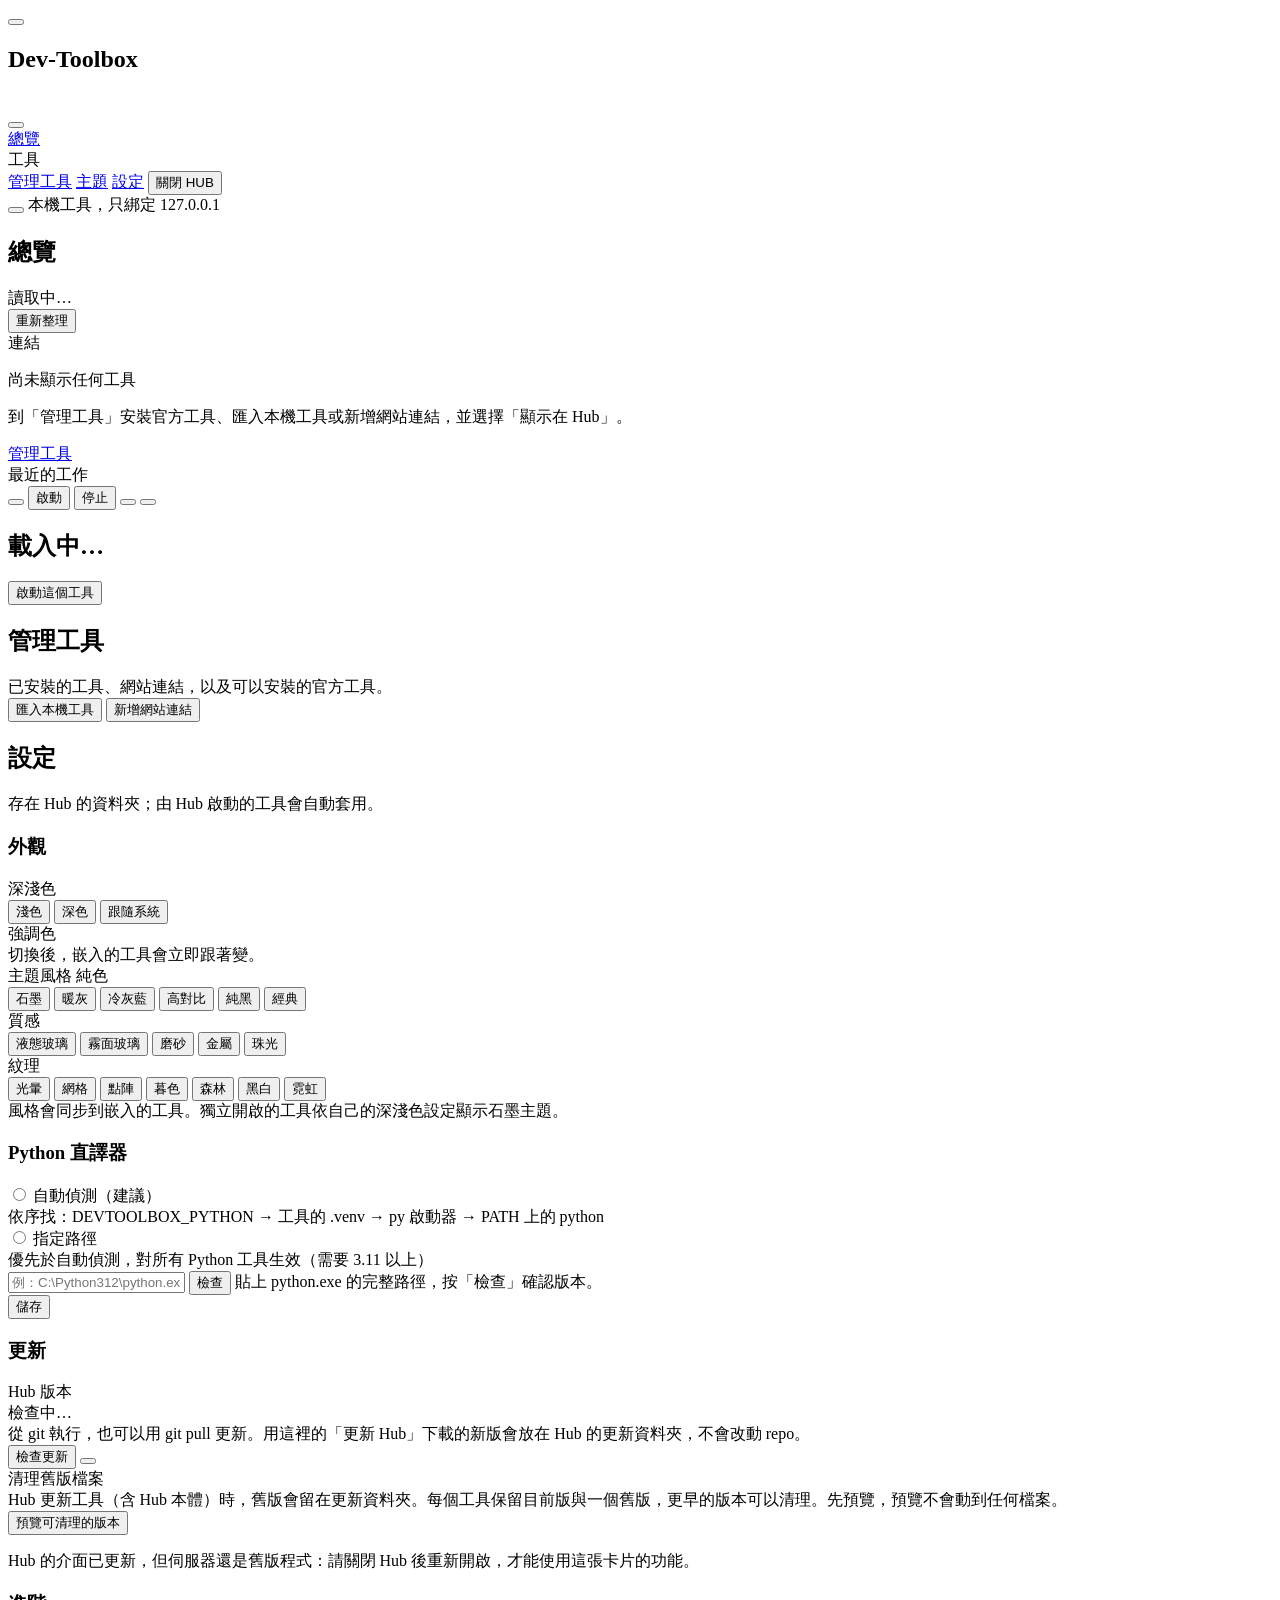
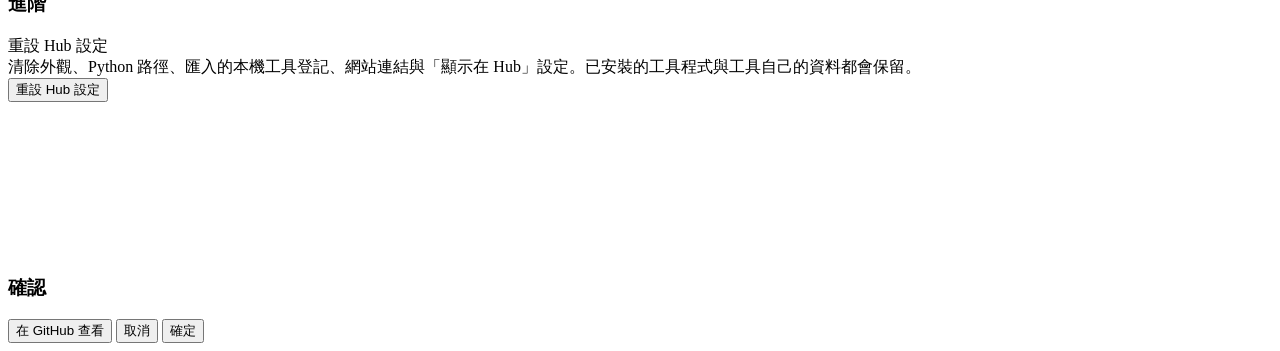
==== hub/ui/index.html @ 07961ef3 "Release Dev-Toolbox v0.5.2" ====
<!DOCTYPE html>
<html lang="zh-Hant">
<head>
  <meta charset="utf-8">
  <meta name="viewport" content="width=device-width, initial-scale=1">
  <meta name="theme-color" content="#f3f5f9">
  <title>Dev-Toolbox</title>
  <link rel="icon" href="/favicon.svg" type="image/svg+xml">
  <link rel="stylesheet" href="/ui-kit.css">
  <link rel="stylesheet" href="/tool-theme.css">
  <link rel="stylesheet" href="/hub.css">
  <script src="/hub-bg.js"></script>
  <script src="/tb-theme.js"></script>
</head>
<body class="tb-app">
  <div class="tb-shell hub-shell">
    <aside class="tb-side hub-side" id="hubSide" aria-label="工具列表">
      <div class="tb-brand">
        <button class="tb-brand__logo hub-brand-logo" id="brandLogo" type="button" title="Dev-Toolbox" aria-label="Dev-Toolbox">
          <span class="hub-brand-logo__main"><i data-tb-icon="terminal" data-size="18"></i></span>
          <span class="hub-brand-logo__open" aria-hidden="true"><i data-hub-icon="panel-left-open" data-size="18"></i></span>
        </button>
        <div class="tb-brand__text">
          <h1 class="tb-brand__name">Dev-Toolbox</h1>
          <div class="tb-brand__sub" id="hubVersion">&nbsp;</div>
        </div>
        <button class="tb-btn tb-btn--icon tb-btn--ghost hub-side-toggle" id="sideToggle" type="button" title="收合側欄" aria-label="收合側欄" aria-pressed="false"><i data-hub-icon="panel-left-close"></i></button>
      </div>
      <nav class="tb-nav hub-nav--page" aria-label="頁面">
        <a class="tb-nav__item" href="?page=dash" id="navDash" title="總覽"><i data-tb-icon="layout-dashboard" data-anim="pop"></i><span class="tb-nav__label">總覽</span></a>
      </nav>
      <div class="hub-side__group">工具</div>
      <nav class="tb-nav" id="toolNav" aria-label="工具"></nav>
      <div class="hub-side-bottom">
        <a class="tb-nav__item" href="?page=manage" id="navManage" title="管理工具"><i data-hub-icon="layers" data-anim="bounce"></i><span class="tb-nav__label">管理工具</span></a>
        <a class="tb-nav__item" href="#" id="navTheme" title="切換深淺色"><i data-tb-icon="monitor"></i><span class="tb-nav__label">主題</span></a>
        <a class="tb-nav__item" href="?page=settings" id="navSettings" title="設定"><i data-tb-icon="settings" data-anim="spin"></i><span class="tb-nav__label">設定</span></a>
        <button class="tb-nav__item hub-nav--danger" id="navShutdown" type="button" title="關閉 Hub（由 Hub 啟動的工具也會停止）"><i data-hub-icon="power" data-anim="pulse"></i><span class="tb-nav__label">關閉 HUB</span></button>
      </div>
      <div class="tb-side__foot hub-side-foot">
        <button class="hub-foot-icon" id="hubInfoIcon" type="button" title="Hub 只綁本機（127.0.0.1）" aria-label="複製 Hub 網址"><i data-hub-icon="wifi" data-anim="pop"></i></button>
        <span id="hubInfo">本機工具，只綁定 127.0.0.1</span>
      </div>
    </aside>

    <main class="tb-main">
      <!-- 總覽頁（預設首頁）：每個工具一張狀態卡（快速操作懸浮浮現）＋最近的工作 -->
      <section class="hub-page tb-hidden" id="pageDash">
        <div class="tb-content hub-page-body hub-dash">
          <div class="tb-page-head">
            <div>
              <h2 class="tb-page-head__title">總覽</h2>
              <div class="tb-page-head__sub" id="dashSummary">讀取中…</div>
            </div>
            <div class="hub-head-actions">
              <button class="tb-btn" id="dashRefresh" type="button" title="重新整理工具狀態"><i data-tb-icon="refresh-cw" data-anim="spin"></i>重新整理</button>
            </div>
          </div>
          <div class="hub-dash-grid" id="dashGrid"></div>
          <div class="hub-act-head tb-hidden" id="dashLinksHead"><i data-hub-icon="link"></i><span>連結</span></div>
          <div class="hub-dash-grid" id="dashLinks"></div>
          <div class="tb-empty hub-empty tb-hidden" id="dashEmpty">
            <i data-hub-icon="layers"></i>
            <p class="hub-empty__title">尚未顯示任何工具</p>
            <p class="tb-small">到「管理工具」安裝官方工具、匯入本機工具或新增網站連結，並選擇「顯示在 Hub」。</p>
            <a class="tb-btn tb-btn--primary" href="?page=manage"><i data-hub-icon="layers"></i>管理工具</a>
          </div>
          <div class="hub-act-head" id="dashActsHead"><i data-tb-icon="history"></i><span>最近的工作</span></div>
          <div class="hub-act-list" id="dashActs"></div>
        </div>
      </section>

      <!-- 工具頁 -->
      <section class="hub-page" id="pageTool">
        <div class="tb-toolbar hub-toolbar">
          <div class="hub-toolbar__info">
            <div class="hub-toolbar__brand">
              <span class="tb-card__icon tb-hidden" id="toolIcon" aria-hidden="true"></span>
              <span class="hub-toolbar__name" id="toolName"></span>
            </div>
            <span class="tb-badge" id="toolBadge"></span>
            <span class="tb-muted tb-small hub-toolbar__status" id="toolStatus" role="status" aria-live="polite"></span>
            <span class="tb-small hub-toolbar__note tb-hidden" id="toolNote"></span>
          </div>
          <div class="tb-row">
            <button class="tb-btn tb-btn--primary tb-hidden" id="toolUpdate" type="button"></button>
            <button class="tb-btn tb-btn--primary tb-hidden" id="btnStart" type="button"><i data-tb-icon="play" data-anim="nudge"></i>啟動</button>
            <button class="tb-btn tb-btn--danger" id="btnStop" type="button"><i data-tb-icon="square" data-anim="pop"></i>停止</button>
            <button class="tb-btn tb-btn--icon" id="btnReload" type="button" title="重新載入"><i data-tb-icon="refresh-cw" data-anim="spin"></i></button>
            <button class="tb-btn tb-btn--icon" id="btnPopout" type="button" title="在新視窗開啟"><i data-tb-icon="external-link" data-anim="nudge"></i></button>
          </div>
        </div>
        <div class="tb-content hub-content">
          <!-- 工具 iframe 由 app.js 依工具動態建立（每個工具一個 panel＋iframe），
               切頁只 hide/show，不重建、不重新載入，保留工具頁面狀態 -->
          <div class="hub-framebox tb-hidden" id="frameBox"></div>
          <div class="hub-placeholder" id="placeholder">
            <div class="tb-card hub-placeholder__card">
              <div class="tb-card__head">
                <span class="tb-card__icon" id="phIcon"></span>
                <div>
                  <h2 class="tb-card__title" id="phTitle">載入中…</h2>
                  <div class="tb-muted tb-small" id="phDesc"></div>
                </div>
              </div>
              <dl class="hub-kv" id="phMeta"></dl>
              <div class="tb-callout tb-hidden" id="phCallout"><i data-tb-icon="info"></i><div id="phHint"></div></div>
              <div class="tb-row hub-placeholder__actions">
                <button class="tb-btn tb-btn--primary" id="phStart" type="button"><i data-tb-icon="play" data-anim="nudge"></i>啟動這個工具</button>
              </div>
            </div>
          </div>
        </div>
      </section>

      <!-- 設定頁 -->
      <section class="hub-page tb-hidden" id="pageManage">
        <div class="tb-content hub-page-body">
          <div class="tb-page-head">
            <div>
              <h2 class="tb-page-head__title">管理工具</h2>
              <div class="tb-page-head__sub">已安裝的工具、網站連結，以及可以安裝的官方工具。</div>
            </div>
            <div class="hub-head-actions">
              <button class="tb-btn" type="button" id="importTool"><i data-tb-icon="folder-open" data-anim="bounce"></i>匯入本機工具</button>
              <button class="tb-btn tb-btn--primary" type="button" id="addLink"><i data-tb-icon="plus" data-anim="pop"></i>新增網站連結</button>
            </div>
          </div>
          <div class="hub-library-list" id="libraryList"></div>
        </div>
      </section>
      <section class="hub-page tb-hidden" id="pageSettings">
        <div class="tb-content hub-page-body">
          <div class="tb-page-head">
            <div>
              <h2 class="tb-page-head__title">設定</h2>
              <div class="tb-page-head__sub">存在 Hub 的資料夾；由 Hub 啟動的工具會自動套用。</div>
            </div>
          </div>
          <div class="tb-grid tb-grid--2">
            <div class="tb-card">
              <h3 class="tb-section-title"><i data-tb-icon="sun"></i>外觀</h3>
              <div class="tb-stack">
                <div class="tb-field"><span class="tb-field__label">深淺色</span>
                  <div class="tb-seg" role="group" aria-label="深淺色">
                    <button class="tb-seg__btn" data-mode="light" type="button"><i data-tb-icon="sun" data-anim="spin"></i>淺色</button>
                    <button class="tb-seg__btn" data-mode="dark" type="button"><i data-tb-icon="moon" data-anim="wiggle"></i>深色</button>
                    <button class="tb-seg__btn" data-mode="system" type="button"><i data-tb-icon="monitor" data-anim="pop"></i>跟隨系統</button>
                  </div>
                </div>
                <div class="tb-field"><span class="tb-field__label">強調色</span>
                  <div class="tb-swatches" id="swatches" role="group" aria-label="強調色"></div>
                  <span class="tb-field__hint">切換後，嵌入的工具會立即跟著變。</span>
                </div>
                <div class="tb-field" id="bgSeg"><span class="tb-field__label">主題風格</span>
                  <span class="tb-field__hint hub-bg-group">純色</span>
                  <div class="tb-seg hub-seg-wrap" role="group" aria-label="主題風格：純色">
                    <button class="tb-seg__btn" data-bg="graphite" type="button">石墨</button>
                    <button class="tb-seg__btn" data-bg="warm" type="button">暖灰</button>
                    <button class="tb-seg__btn" data-bg="nord" type="button">冷灰藍</button>
                    <button class="tb-seg__btn" data-bg="contrast" type="button">高對比</button>
                    <button class="tb-seg__btn" data-bg="black" type="button">純黑</button>
                    <button class="tb-seg__btn" data-bg="plain" type="button">經典</button>
                  </div>
                  <span class="tb-field__hint hub-bg-group">質感</span>
                  <div class="tb-seg hub-seg-wrap" role="group" aria-label="主題風格：質感">
                    <button class="tb-seg__btn" data-bg="liquid" type="button">液態玻璃</button>
                    <button class="tb-seg__btn" data-bg="glass" type="button">霧面玻璃</button>
                    <button class="tb-seg__btn" data-bg="frost" type="button">磨砂</button>
                    <button class="tb-seg__btn" data-bg="metal" type="button">金屬</button>
                    <button class="tb-seg__btn" data-bg="pearl" type="button">珠光</button>
                  </div>
                  <span class="tb-field__hint hub-bg-group">紋理</span>
                  <div class="tb-seg hub-seg-wrap" role="group" aria-label="主題風格：紋理">
                    <button class="tb-seg__btn" data-bg="glow" type="button">光暈</button>
                    <button class="tb-seg__btn" data-bg="grid" type="button">網格</button>
                    <button class="tb-seg__btn" data-bg="dots" type="button">點陣</button>
                    <button class="tb-seg__btn" data-bg="dusk" type="button">暮色</button>
                    <button class="tb-seg__btn" data-bg="forest" type="button">森林</button>
                    <button class="tb-seg__btn" data-bg="mono" type="button">黑白</button>
                    <button class="tb-seg__btn" data-bg="cyber" type="button">霓虹</button>
                  </div>
                  <span class="tb-field__hint">風格會同步到嵌入的工具。獨立開啟的工具依自己的深淺色設定顯示石墨主題。</span>
                </div>
              </div>
            </div>
            <div class="tb-card">
              <h3 class="tb-section-title"><i data-tb-icon="terminal"></i>Python 直譯器</h3>
              <div class="tb-stack">
                <label class="tb-choice"><input type="radio" name="pyMode" value="auto">
                  <span><span class="tb-choice__title">自動偵測（建議）</span><br><span class="tb-choice__desc">依序找：DEVTOOLBOX_PYTHON → 工具的 .venv → py 啟動器 → PATH 上的 python</span></span></label>
                <div class="tb-list hub-py-list" id="pySources"></div>
                <label class="tb-choice"><input type="radio" name="pyMode" value="manual">
                  <span><span class="tb-choice__title">指定路徑</span><br><span class="tb-choice__desc">優先於自動偵測，對所有 Python 工具生效（需要 3.11 以上）</span></span></label>
                <div class="tb-field tb-hidden" id="pyManual">
                  <span class="tb-input-row">
                    <input class="tb-input tb-input--mono" id="pyPath" placeholder="例：C:\Python312\python.exe" autocomplete="off">
                    <button class="tb-btn" id="pyCheck" type="button"><i data-tb-icon="search" data-anim="pop"></i>檢查</button>
                  </span>
                  <span class="tb-field__hint" id="pyResult">貼上 python.exe 的完整路徑，按「檢查」確認版本。</span>
                </div>
                <div class="tb-row tb-row--end">
                  <span class="tb-muted tb-small" id="pySaved"></span>
                  <button class="tb-btn tb-btn--primary" id="pySave" type="button"><i data-tb-icon="save" data-anim="bounce"></i>儲存</button>
                </div>
              </div>
            </div>
          </div>
          <div class="tb-card hub-advanced" id="cleanupCard">
            <h3 class="tb-section-title"><i data-tb-icon="refresh-cw"></i>更新</h3>
            <div class="hub-advanced__row hub-update-row">
              <div>
                <div class="tb-choice__title">Hub 版本 <span class="hub-update-ver" id="hubVerText"></span></div>
                <div class="tb-small hub-update-status" id="hubUpdateStatus">檢查中…</div>
                <div class="tb-muted tb-small tb-hidden" id="hubGitNote">從 git 執行，也可以用 git pull 更新。用這裡的「更新 Hub」下載的新版會放在 Hub 的更新資料夾，不會改動 repo。</div>
              </div>
              <div class="hub-update-actions">
                <button class="tb-btn" id="hubCheck" type="button"><i data-tb-icon="refresh-cw" data-anim="pop"></i>檢查更新</button>
                <button class="tb-btn tb-btn--primary tb-hidden" id="hubUpdate" type="button"></button>
              </div>
            </div>
            <div class="hub-advanced__row hub-cleanup-row">
              <div>
                <div class="tb-choice__title">清理舊版檔案</div>
                <div class="tb-muted tb-small">Hub 更新工具（含 Hub 本體）時，舊版會留在更新資料夾。每個工具保留目前版與一個舊版，更早的版本可以清理。先預覽，預覽不會動到任何檔案。</div>
              </div>
              <button class="tb-btn" id="cleanupPreview" type="button"><i data-tb-icon="search" data-anim="pop"></i>預覽可清理的版本</button>
            </div>
            <p class="hub-cleanup__note tb-hidden" id="hubRestartNote">Hub 的介面已更新，但伺服器還是舊版程式：請關閉 Hub 後重新開啟，才能使用這張卡片的功能。</p>
            <div class="hub-cleanup tb-hidden" id="cleanupBody" aria-live="polite"></div>
          </div>
          <div class="tb-card hub-advanced">
            <h3 class="tb-section-title"><i data-tb-icon="triangle-alert"></i>進階</h3>
            <div class="hub-advanced__row">
              <div>
                <div class="tb-choice__title">重設 Hub 設定</div>
                <div class="tb-muted tb-small">清除外觀、Python 路徑、匯入的本機工具登記、網站連結與「顯示在 Hub」設定。已安裝的工具程式與工具自己的資料都會保留。</div>
              </div>
              <button class="tb-btn tb-btn--danger" id="resetHubSettings" type="button">重設 Hub 設定</button>
            </div>
          </div>
        </div>
      </section>
    </main>
  </div>

  <div class="tb-toast-area" id="toastArea" aria-live="polite"></div>

  <!-- 液態玻璃的折射：只給 backdrop-filter: url(#hub-liquid) 用（Chromium）；其他瀏覽器忽略，退回純 CSS 高光 -->
  <svg class="hub-svg-defs" aria-hidden="true" focusable="false">
    <filter id="hub-liquid" x="0" y="0" width="100%" height="100%" color-interpolation-filters="sRGB">
      <feTurbulence type="fractalNoise" baseFrequency="0.006 0.009" numOctaves="2" seed="11" result="noise"/>
      <feGaussianBlur in="noise" stdDeviation="3" result="soft"/>
      <feDisplacementMap in="SourceGraphic" in2="soft" scale="26" xChannelSelector="R" yChannelSelector="G"/>
    </filter>
  </svg>

  <dialog class="tb-dialog hub-library-dialog" id="libraryDialog" aria-labelledby="libraryTitle">
    <form id="libraryForm">
      <h2 class="tb-dialog__title" id="libraryTitle"></h2>
      <div class="hub-library-fields" id="importFields">
        <label for="libraryPath">工具資料夾</label>
        <div class="tb-input-row"><input class="tb-input" id="libraryPath"><button class="tb-btn" type="button" id="libraryBrowse">瀏覽…</button></div>
        <span class="tb-muted">選擇包含 tool.json 的資料夾，也可以直接貼上路徑。</span>
        <div class="tb-callout hub-browse-wait" id="libraryBrowseWait" hidden>
          <span id="libraryBrowseWaitText">資料夾選擇視窗已開啟，請在該視窗選擇資料夾（可能在其他視窗後面）。</span>
          <button class="tb-btn tb-btn--sm" type="button" id="libraryBrowseCancel">取消選擇</button>
        </div>
      </div>
      <div class="hub-library-fields" id="linkFields">
        <label class="hub-library-fields">名稱<input class="tb-input" id="libraryName" maxlength="60"></label>
        <label class="hub-library-fields">網址<input class="tb-input" id="libraryUrl" type="url" maxlength="2048" placeholder="https://"></label>
        <label class="hub-library-fields">簡介（選填）<input class="tb-input" id="libraryDescription" maxlength="200"></label>
        <span class="tb-muted tb-small">儲存後可以在「管理工具」的「⋯ → 更換圖示」換成圖示、emoji、圖片或網站圖示。</span>
      </div>
      <p class="hub-library-error" id="libraryError" role="alert"></p>
      <div class="tb-dialog__actions">
        <button class="tb-btn" type="button" id="libraryCancel">取消</button>
        <button class="tb-btn tb-btn--primary" type="submit" id="librarySave">儲存</button>
      </div>
    </form>
  </dialog>
  <dialog class="tb-dialog hub-icon-dialog" id="iconDialog" aria-labelledby="iconTitle">
    <h2 class="tb-dialog__title" id="iconTitle">更換圖示</h2>
    <div class="hub-icon-preview"><span class="hub-icon-preview__box" id="iconPreview"></span><span class="tb-muted tb-small" id="iconPreviewText"></span></div>
    <div class="tb-seg hub-icon-tabs" role="tablist" aria-label="圖示來源">
      <button class="tb-seg__btn" type="button" role="tab" data-icon-tab="name">圖示</button>
      <button class="tb-seg__btn" type="button" role="tab" data-icon-tab="emoji">Emoji</button>
      <button class="tb-seg__btn" type="button" role="tab" data-icon-tab="image">上傳圖片</button>
      <button class="tb-seg__btn" type="button" role="tab" data-icon-tab="favicon" id="iconTabFavicon">網站圖示</button>
    </div>
    <div class="hub-icon-pane" data-icon-pane="name">
      <input class="tb-input" id="iconSearch" type="search" placeholder="搜尋圖示（英文或中文，例如 資料庫、chart）" autocomplete="off">
      <div class="hub-icon-grid" id="iconGrid" role="listbox" aria-label="圖示"></div>
    </div>
    <div class="hub-icon-pane" data-icon-pane="emoji" hidden>
      <label class="hub-library-fields">輸入或貼上一個 emoji
        <input class="tb-input hub-icon-emoji" id="iconEmoji" maxlength="16" autocomplete="off" placeholder="🚀"></label>
      <div class="hub-icon-emoji-quick" id="iconEmojiQuick"></div>
      <span class="tb-muted tb-small">Windows 可以按 Win + . 開啟 emoji 面板。</span>
    </div>
    <div class="hub-icon-pane" data-icon-pane="image" hidden>
      <label class="hub-library-fields">選擇圖片（PNG、SVG 或 ICO，小於 256 KB）
        <input class="tb-input" id="iconFile" type="file" accept=".png,.svg,.ico,image/png,image/svg+xml,image/x-icon"></label>
      <span class="tb-muted tb-small">圖片會存在 Hub 的資料夾，不會放進任何 repo。</span>
    </div>
    <div class="hub-icon-pane" data-icon-pane="favicon" hidden>
      <p class="tb-muted tb-small">按下「抓取」時，Hub 會連到這個網站下載它的圖示（favicon.ico），存在本機；之後不需要再連網。</p>
      <button class="tb-btn" type="button" id="iconFetch"><i data-tb-icon="download" data-anim="bounce"></i>抓取網站圖示</button>
    </div>
    <p class="hub-library-error" id="iconError" role="alert"></p>
    <div class="tb-dialog__actions hub-icon-actions">
      <button class="tb-btn tb-btn--ghost" type="button" id="iconReset">恢復預設</button>
      <span class="hub-icon-actions__spacer"></span>
      <button class="tb-btn" type="button" id="iconCancel">取消</button>
      <button class="tb-btn tb-btn--primary" type="button" id="iconSave">套用</button>
    </div>
  </dialog>
  <dialog class="tb-dialog hub-library-dialog" id="installProgress" aria-labelledby="installProgressTitle">
    <h3 class="tb-dialog__title" id="installProgressTitle"></h3>
    <div class="hub-install-progress" id="installProgressStatus" role="status"></div>
  </dialog>
  <div class="tb-dialog-backdrop tb-hidden" id="confirmBackdrop">
    <div class="tb-dialog" role="dialog" aria-modal="true" aria-labelledby="confirmTitle">
      <span class="tb-dialog__icon" id="confirmIcon"></span>
      <h3 class="tb-dialog__title" id="confirmTitle">確認</h3>
      <div class="tb-dialog__body" id="confirmText"></div>
      <div class="tb-dialog__body hub-md tb-hidden" id="confirmNotes"></div>
      <div class="tb-dialog__actions">
        <button class="tb-btn tb-btn--ghost hub-confirm-link tb-hidden" id="confirmLink" type="button"><i data-hub-icon="github"></i><span>在 GitHub 查看</span></button>
        <button class="tb-btn" id="confirmCancel" type="button">取消</button>
        <button class="tb-btn tb-btn--danger" id="confirmOk" type="button">確定</button>
      </div>
    </div>
  </div>

  <script src="/tb-icons.js"></script>
  <script src="/hub-icons.js"></script>
  <script src="/app.js"></script>
</body>
</html>
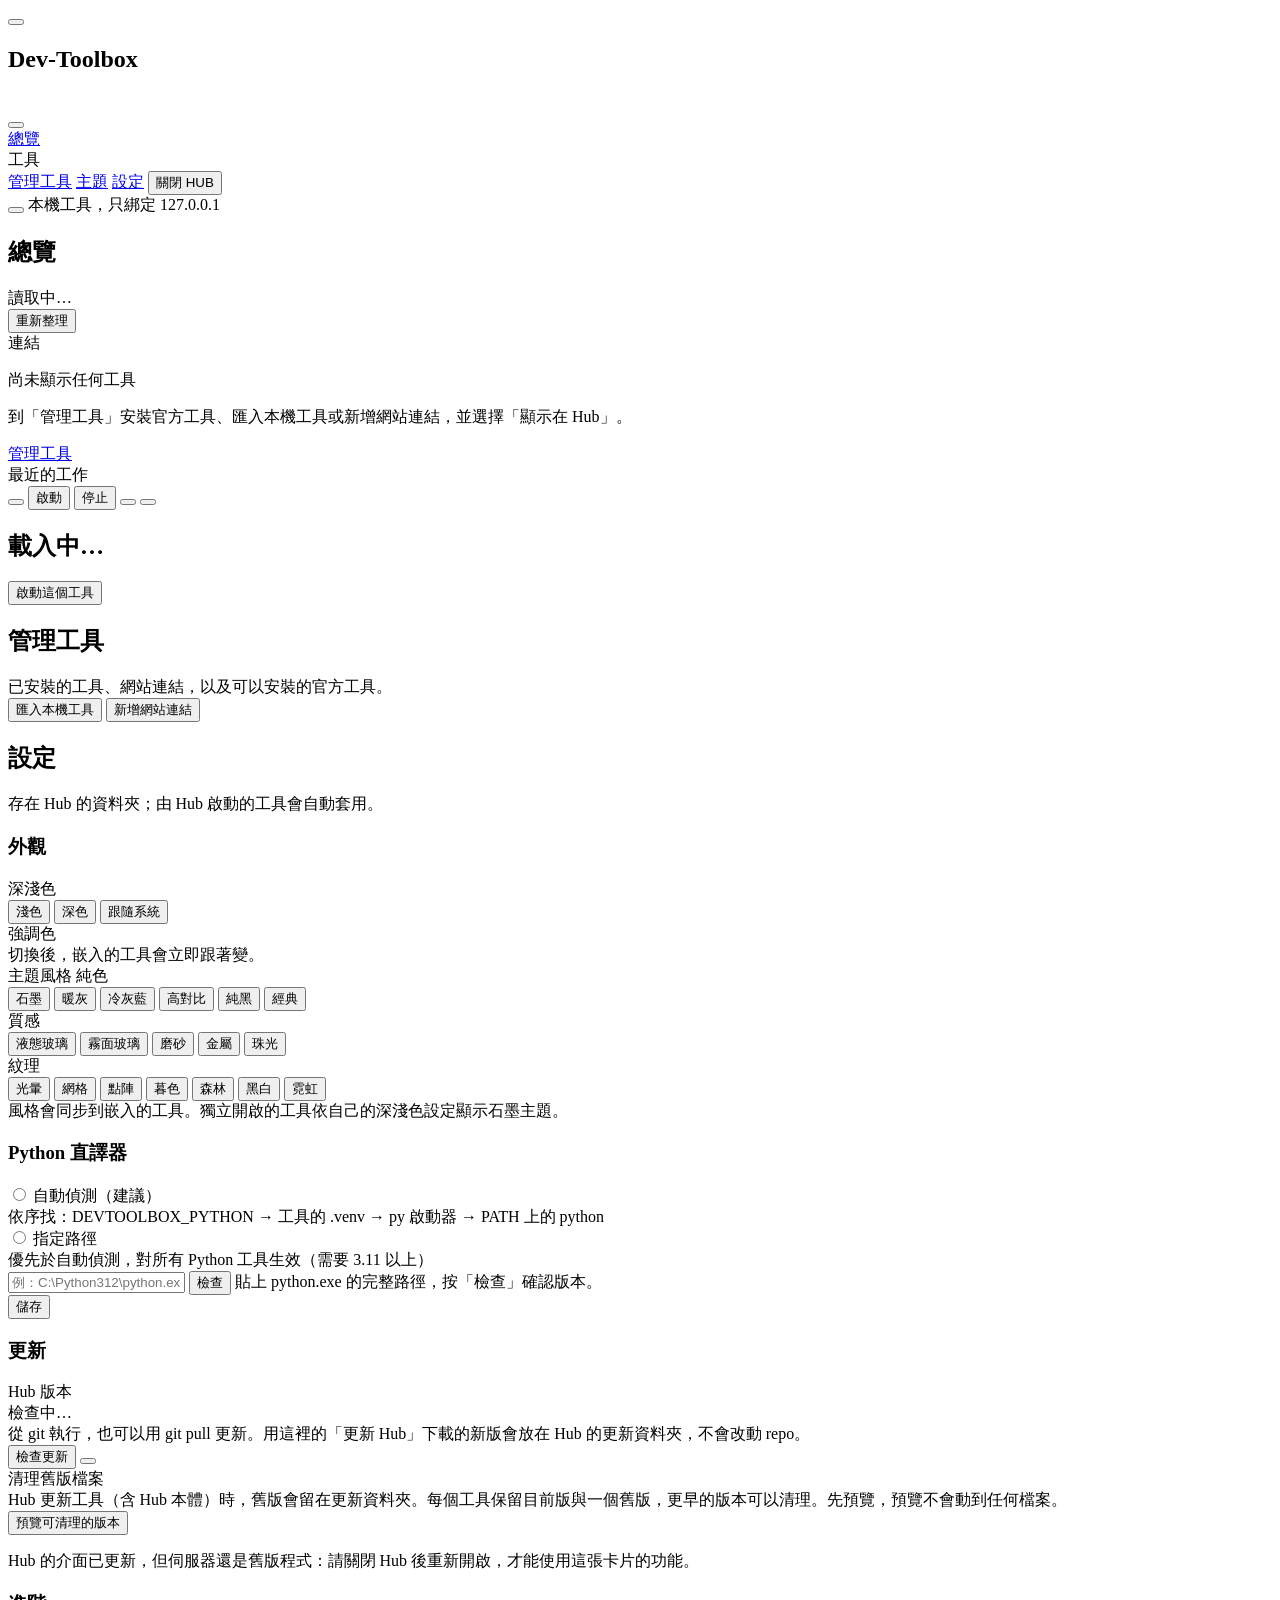
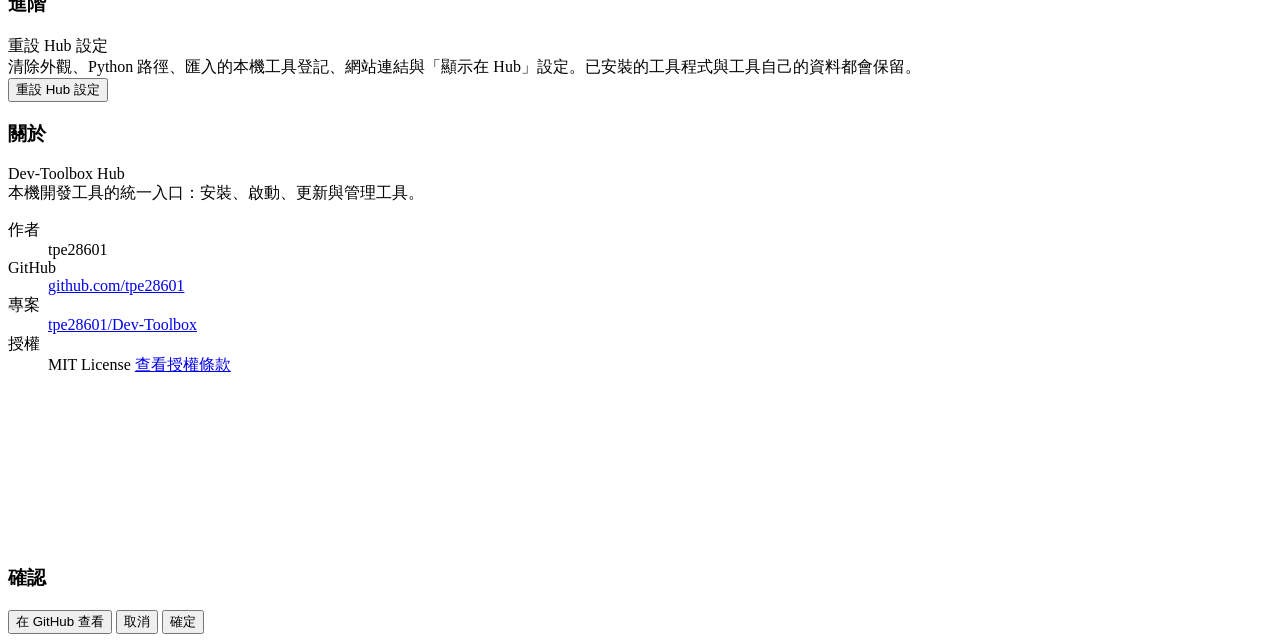
==== commit fd4975c4: "Hub: add About card to Settings - New About card at the bottom of Settings: Hub name and version,   " ====
--- a/hub/ui/index.html
+++ b/hub/ui/index.html
@@ -239,6 +239,26 @@
               <button class="tb-btn tb-btn--danger" id="resetHubSettings" type="button">重設 Hub 設定</button>
             </div>
           </div>
+          <div class="tb-card hub-advanced hub-about" id="aboutCard">
+            <h3 class="tb-section-title"><i data-tb-icon="info"></i>關於</h3>
+            <div class="hub-about__head">
+              <span class="hub-library-icon" aria-hidden="true"><i data-tb-icon="terminal"></i></span>
+              <div>
+                <div class="tb-choice__title">Dev-Toolbox Hub <span class="hub-update-ver" id="aboutVer"></span></div>
+                <div class="tb-muted tb-small">本機開發工具的統一入口：安裝、啟動、更新與管理工具。</div>
+              </div>
+            </div>
+            <dl class="hub-about__list">
+              <dt>作者</dt>
+              <dd>tpe28601</dd>
+              <dt>GitHub</dt>
+              <dd><a class="hub-about__link" href="https://github.com/tpe28601" target="_blank" rel="noopener noreferrer"><i data-hub-icon="github"></i>github.com/tpe28601</a></dd>
+              <dt>專案</dt>
+              <dd><a class="hub-about__link" href="https://github.com/tpe28601/Dev-Toolbox" target="_blank" rel="noopener noreferrer"><i data-hub-icon="link"></i>tpe28601/Dev-Toolbox</a></dd>
+              <dt>授權</dt>
+              <dd><span class="tb-badge">MIT License</span> <a class="hub-about__link" href="https://github.com/tpe28601/Dev-Toolbox/blob/main/LICENSE" target="_blank" rel="noopener noreferrer">查看授權條款</a></dd>
+            </dl>
+          </div>
         </div>
       </section>
     </main>
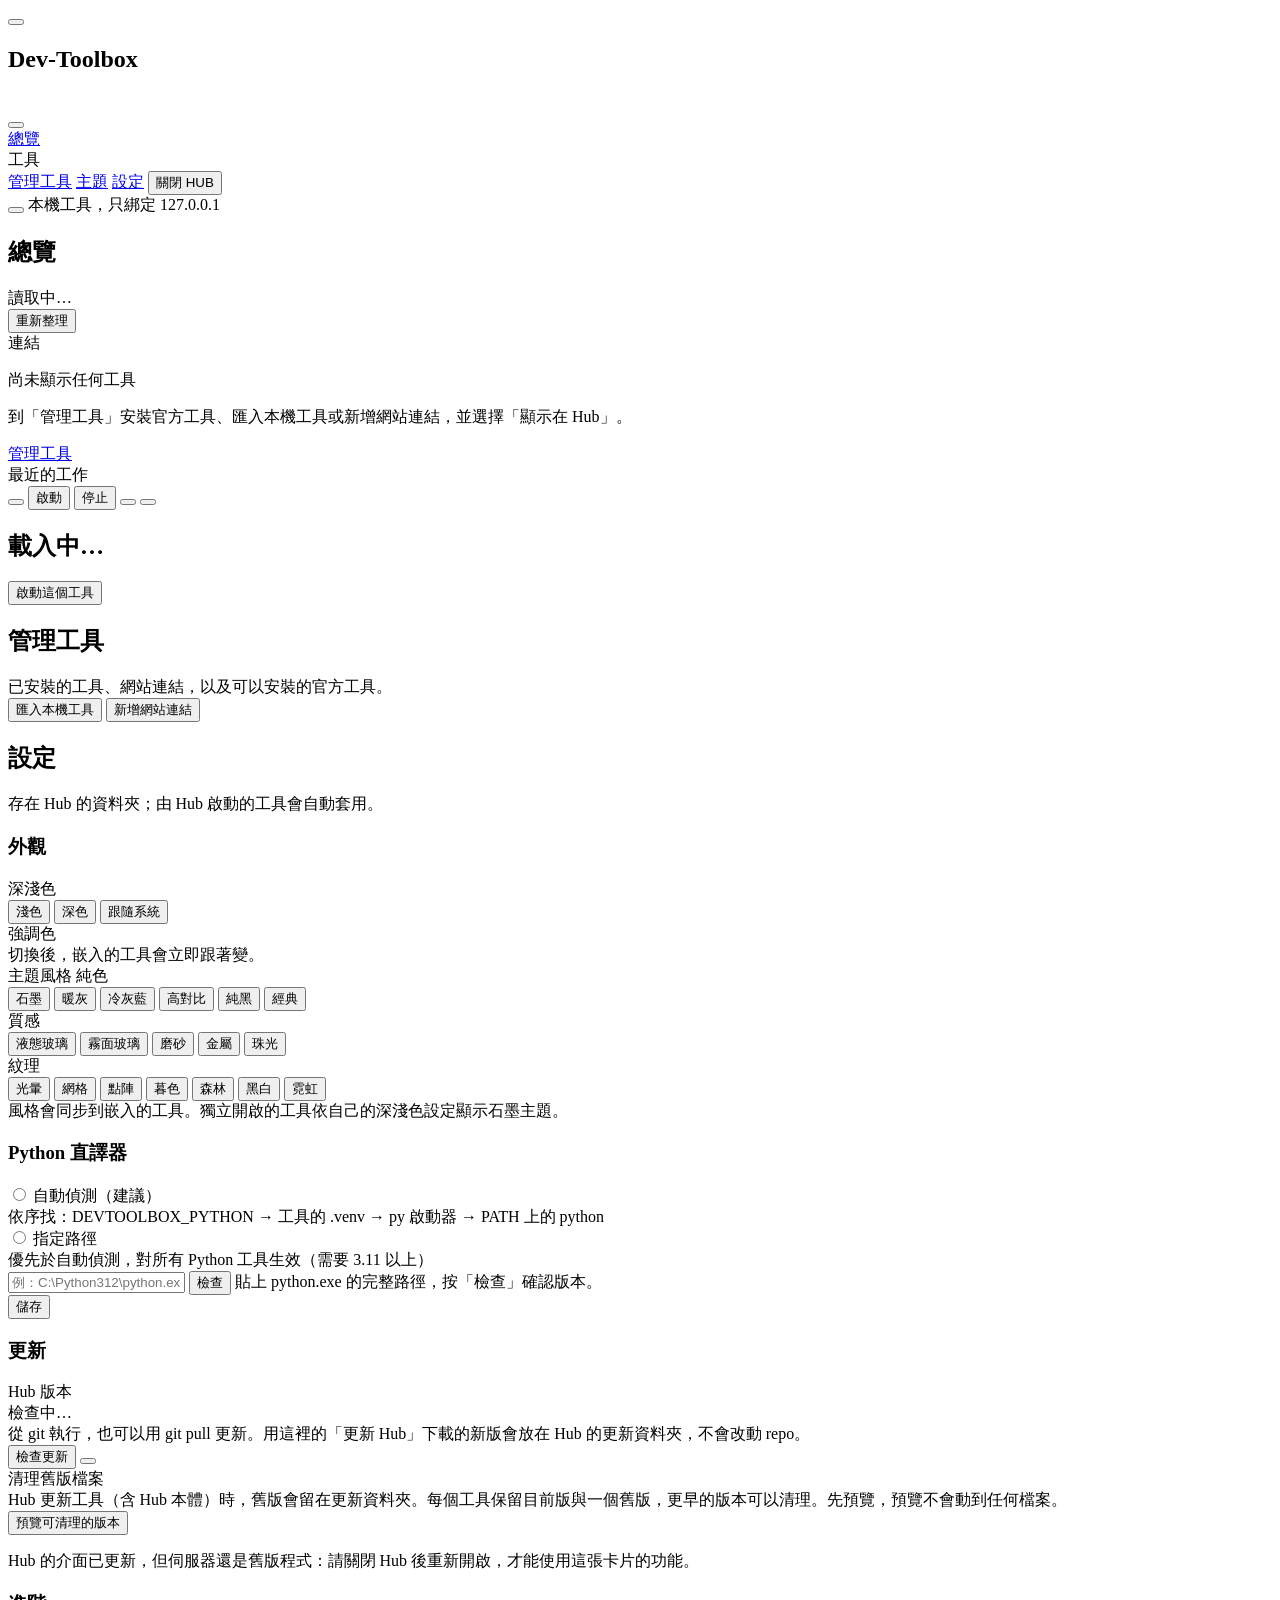
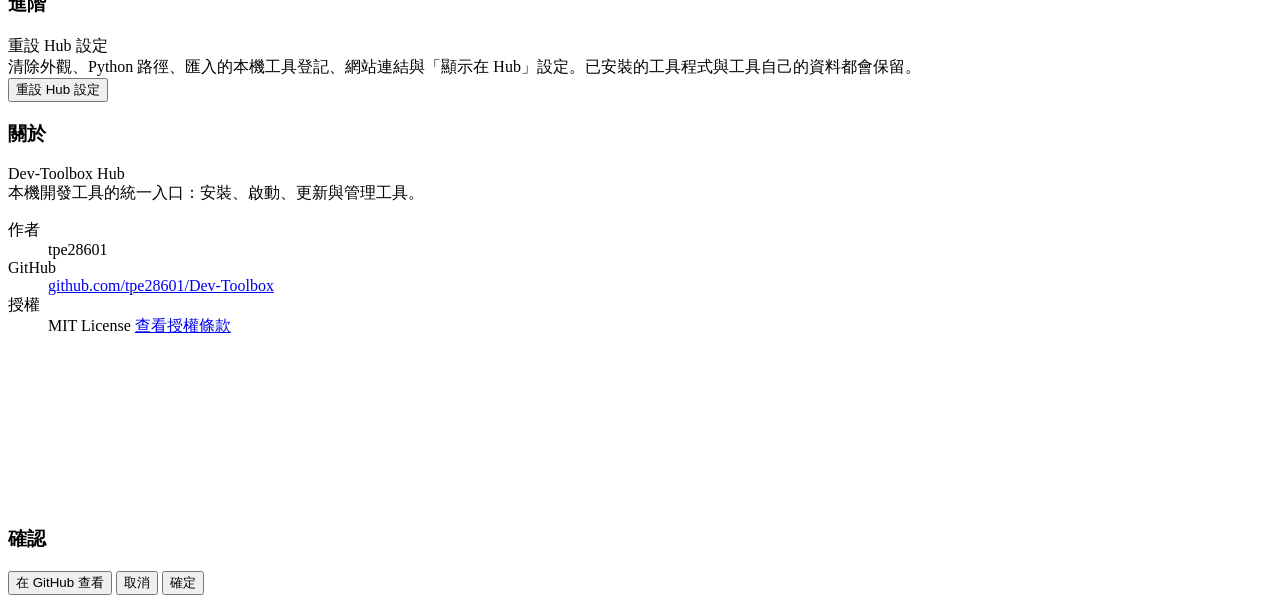
==== commit 3ae55e46: "Hub: point the About GitHub link to the Dev-Toolbox repo - The GitHub row links to github.com/tpe286" ====
--- a/hub/ui/index.html
+++ b/hub/ui/index.html
@@ -252,9 +252,7 @@
               <dt>作者</dt>
               <dd>tpe28601</dd>
               <dt>GitHub</dt>
-              <dd><a class="hub-about__link" href="https://github.com/tpe28601" target="_blank" rel="noopener noreferrer"><i data-hub-icon="github"></i>github.com/tpe28601</a></dd>
-              <dt>專案</dt>
-              <dd><a class="hub-about__link" href="https://github.com/tpe28601/Dev-Toolbox" target="_blank" rel="noopener noreferrer"><i data-hub-icon="link"></i>tpe28601/Dev-Toolbox</a></dd>
+              <dd><a class="hub-about__link" href="https://github.com/tpe28601/Dev-Toolbox" target="_blank" rel="noopener noreferrer"><i data-hub-icon="github"></i>github.com/tpe28601/Dev-Toolbox</a></dd>
               <dt>授權</dt>
               <dd><span class="tb-badge">MIT License</span> <a class="hub-about__link" href="https://github.com/tpe28601/Dev-Toolbox/blob/main/LICENSE" target="_blank" rel="noopener noreferrer">查看授權條款</a></dd>
             </dl>
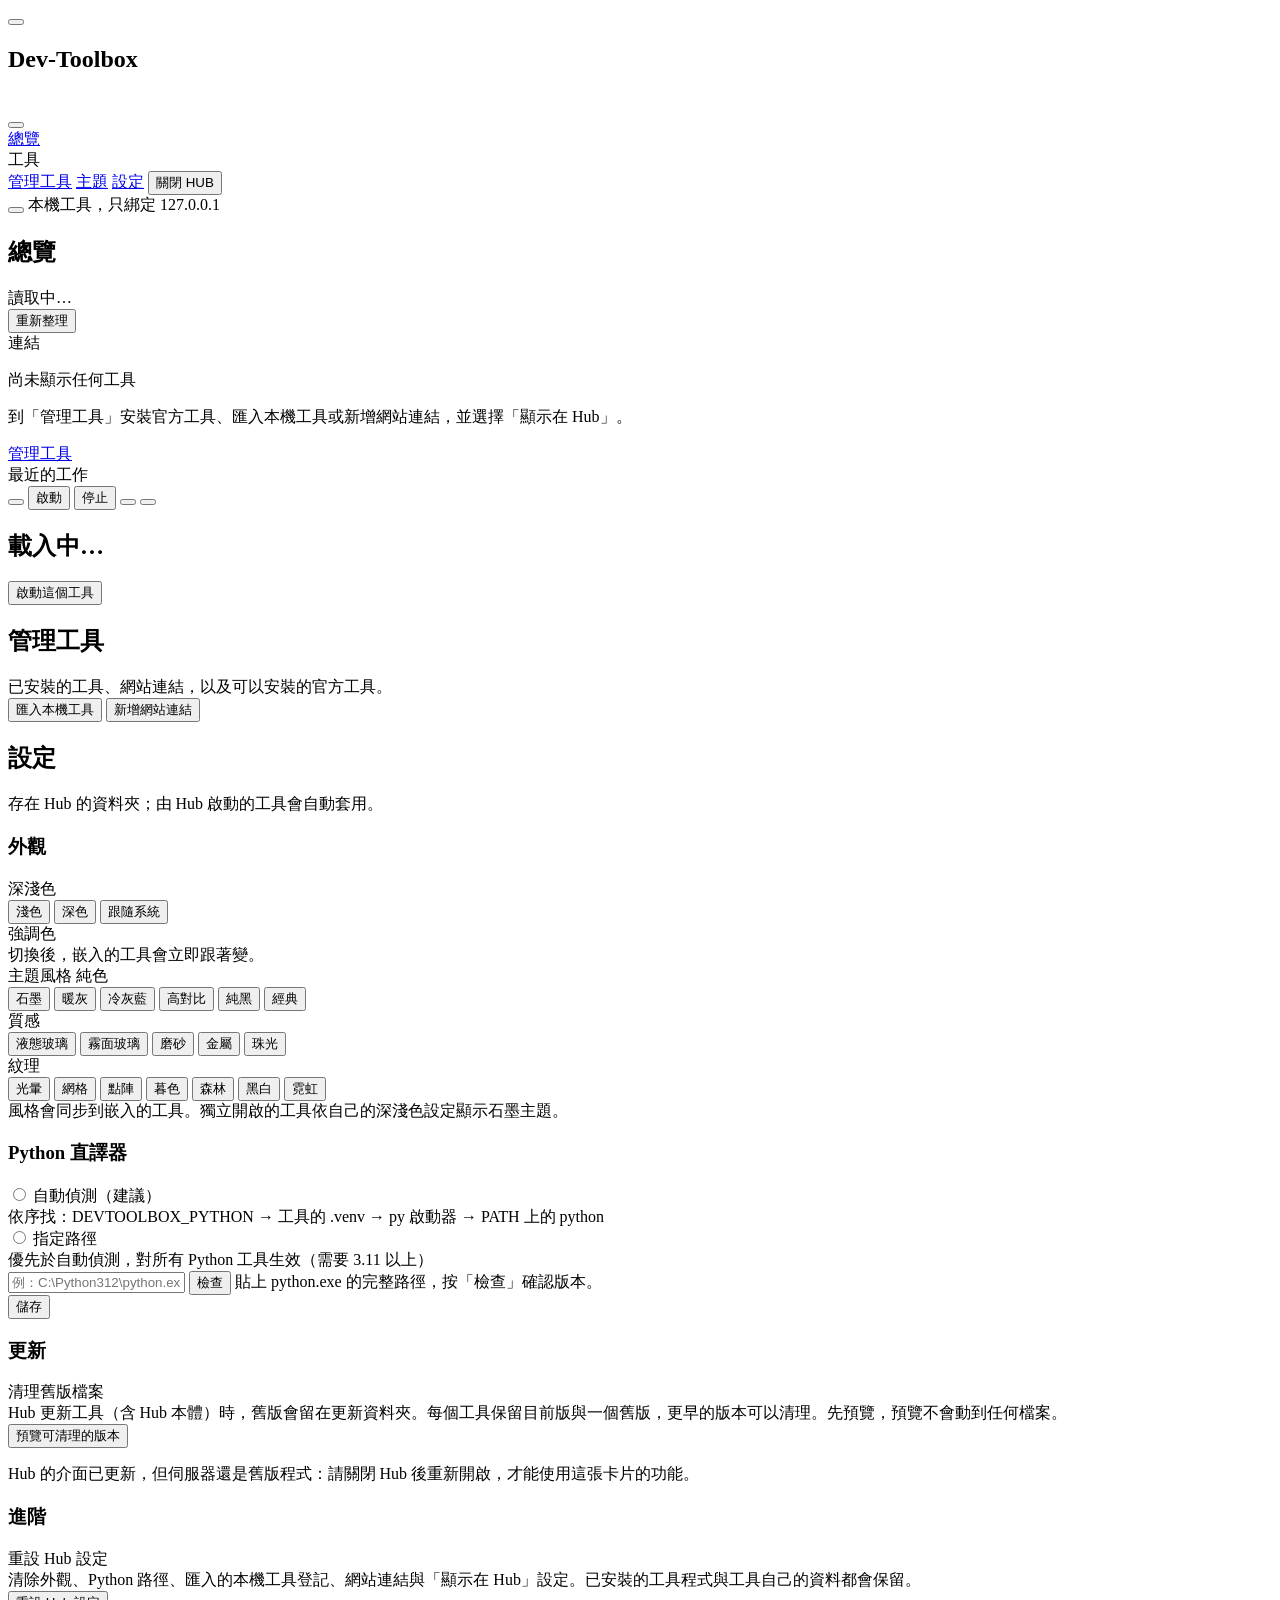
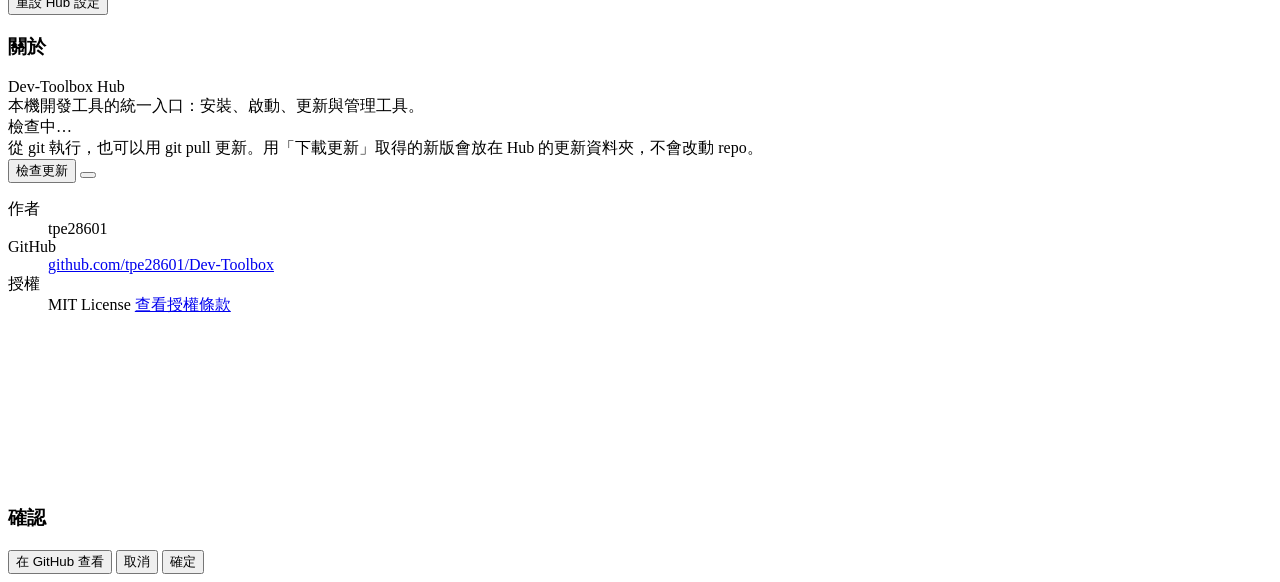
==== commit e29a098c: "Hub: move Hub version and update check into the About card - The About header now shows the Hub vers" ====
--- a/hub/ui/index.html
+++ b/hub/ui/index.html
@@ -208,18 +208,7 @@
           </div>
           <div class="tb-card hub-advanced" id="cleanupCard">
             <h3 class="tb-section-title"><i data-tb-icon="refresh-cw"></i>更新</h3>
-            <div class="hub-advanced__row hub-update-row">
-              <div>
-                <div class="tb-choice__title">Hub 版本 <span class="hub-update-ver" id="hubVerText"></span></div>
-                <div class="tb-small hub-update-status" id="hubUpdateStatus">檢查中…</div>
-                <div class="tb-muted tb-small tb-hidden" id="hubGitNote">從 git 執行，也可以用 git pull 更新。用這裡的「更新 Hub」下載的新版會放在 Hub 的更新資料夾，不會改動 repo。</div>
-              </div>
-              <div class="hub-update-actions">
-                <button class="tb-btn" id="hubCheck" type="button"><i data-tb-icon="refresh-cw" data-anim="pop"></i>檢查更新</button>
-                <button class="tb-btn tb-btn--primary tb-hidden" id="hubUpdate" type="button"></button>
-              </div>
-            </div>
-            <div class="hub-advanced__row hub-cleanup-row">
+            <div class="hub-advanced__row">
               <div>
                 <div class="tb-choice__title">清理舊版檔案</div>
                 <div class="tb-muted tb-small">Hub 更新工具（含 Hub 本體）時，舊版會留在更新資料夾。每個工具保留目前版與一個舊版，更早的版本可以清理。先預覽，預覽不會動到任何檔案。</div>
@@ -241,11 +230,18 @@
           </div>
           <div class="tb-card hub-advanced hub-about" id="aboutCard">
             <h3 class="tb-section-title"><i data-tb-icon="info"></i>關於</h3>
+            <!-- 左：產品、版本與 Hub 本身的更新狀態；右：檢查更新／下載更新 -->
             <div class="hub-about__head">
               <span class="hub-library-icon" aria-hidden="true"><i data-tb-icon="terminal"></i></span>
-              <div>
-                <div class="tb-choice__title">Dev-Toolbox Hub <span class="hub-update-ver" id="aboutVer"></span></div>
+              <div class="hub-about__main">
+                <div class="tb-choice__title">Dev-Toolbox Hub <span class="hub-update-ver" id="hubVerText"></span></div>
                 <div class="tb-muted tb-small">本機開發工具的統一入口：安裝、啟動、更新與管理工具。</div>
+                <div class="tb-small hub-update-status" id="hubUpdateStatus">檢查中…</div>
+                <div class="tb-muted tb-small tb-hidden" id="hubGitNote">從 git 執行，也可以用 git pull 更新。用「下載更新」取得的新版會放在 Hub 的更新資料夾，不會改動 repo。</div>
+              </div>
+              <div class="hub-update-actions">
+                <button class="tb-btn" id="hubCheck" type="button"><i data-tb-icon="refresh-cw" data-anim="pop"></i>檢查更新</button>
+                <button class="tb-btn tb-btn--primary tb-hidden" id="hubUpdate" type="button"></button>
               </div>
             </div>
             <dl class="hub-about__list">
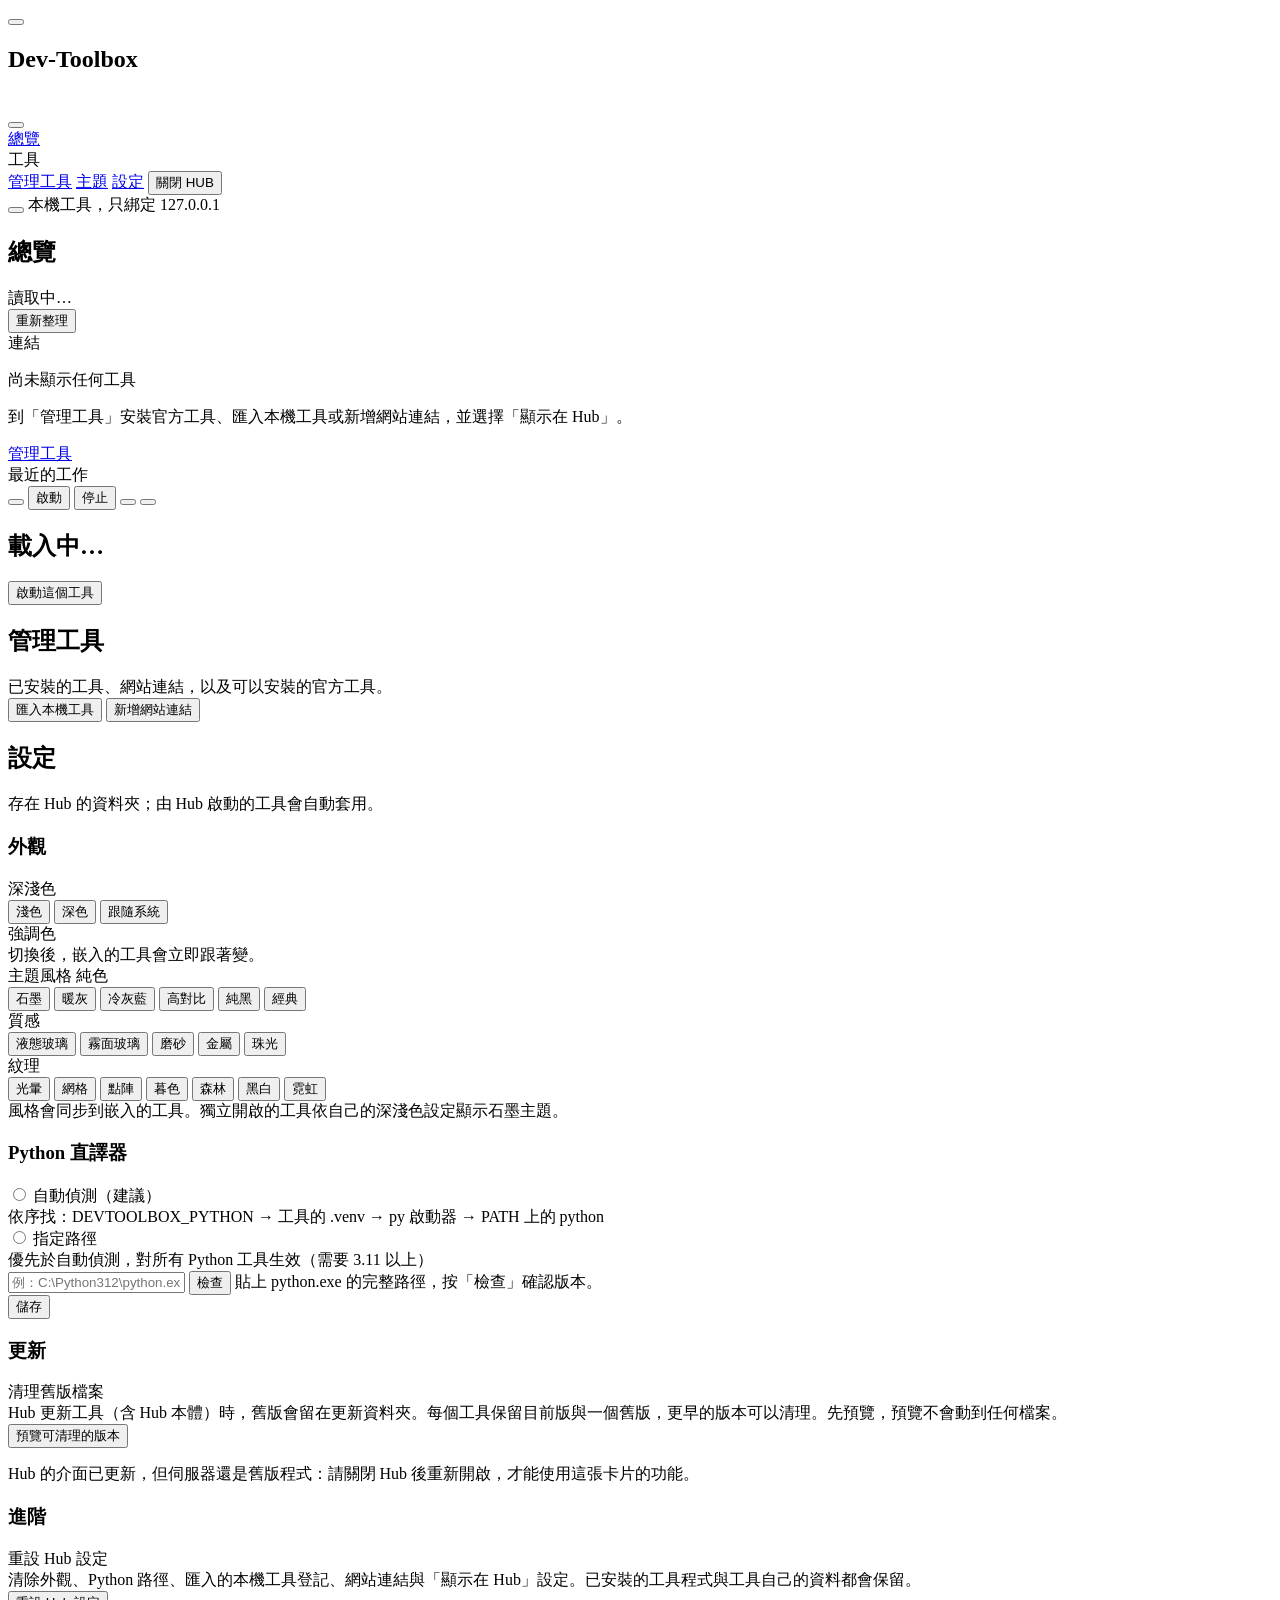
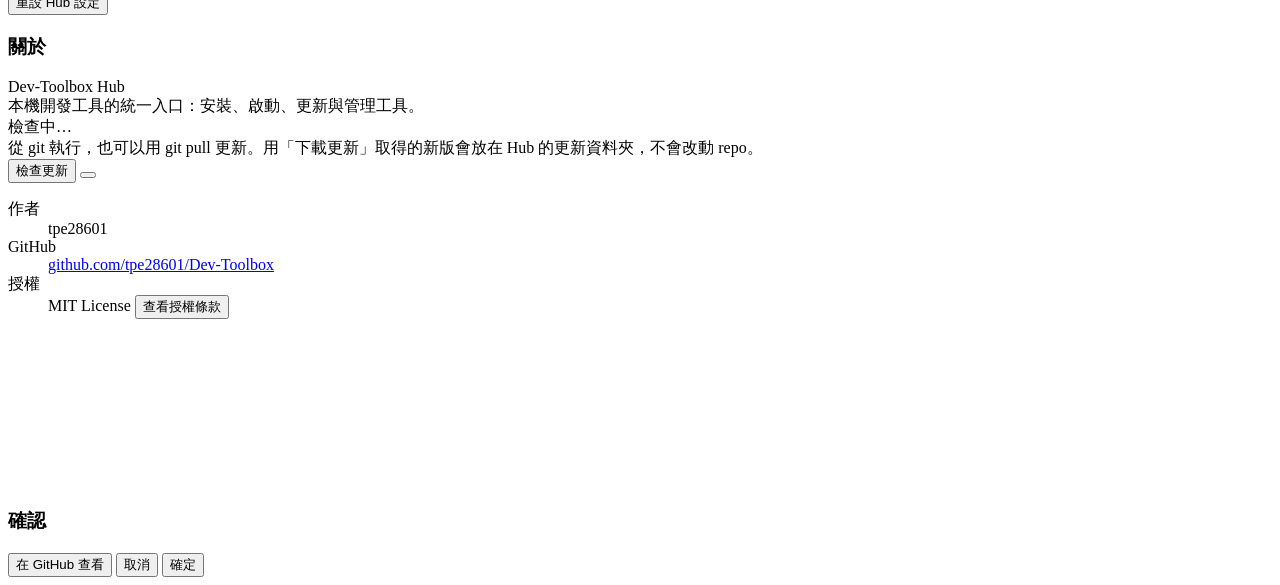
==== commit fc0e029c: "Hub: show the license in a dialog - "View license" in the About card opens an in-app dialog with the" ====
--- a/hub/ui/index.html
+++ b/hub/ui/index.html
@@ -250,7 +250,7 @@
               <dt>GitHub</dt>
               <dd><a class="hub-about__link" href="https://github.com/tpe28601/Dev-Toolbox" target="_blank" rel="noopener noreferrer"><i data-hub-icon="github"></i>github.com/tpe28601/Dev-Toolbox</a></dd>
               <dt>授權</dt>
-              <dd><span class="tb-badge">MIT License</span> <a class="hub-about__link" href="https://github.com/tpe28601/Dev-Toolbox/blob/main/LICENSE" target="_blank" rel="noopener noreferrer">查看授權條款</a></dd>
+              <dd><span class="tb-badge">MIT License</span> <button class="hub-about__link" type="button" id="licenseOpen">查看授權條款</button></dd>
             </dl>
           </div>
         </div>
@@ -328,6 +328,22 @@
       <span class="hub-icon-actions__spacer"></span>
       <button class="tb-btn" type="button" id="iconCancel">取消</button>
       <button class="tb-btn tb-btn--primary" type="button" id="iconSave">套用</button>
+    </div>
+  </dialog>
+  <!-- 授權條款（與 repo 根目錄 LICENSE 相同；Hub 更新套件不含 LICENSE 檔，所以內嵌在介面） -->
+  <dialog class="tb-dialog hub-license-dialog" id="licenseDialog" aria-labelledby="licenseTitle">
+    <h2 class="tb-dialog__title" id="licenseTitle"><i data-tb-icon="info"></i>MIT License</h2>
+    <div class="hub-license-text" tabindex="0">
+      <p>MIT License</p>
+      <p>Copyright (c) 2026 tpe28601</p>
+      <p>Permission is hereby granted, free of charge, to any person obtaining a copy of this software and associated documentation files (the "Software"), to deal in the Software without restriction, including without limitation the rights to use, copy, modify, merge, publish, distribute, sublicense, and/or sell copies of the Software, and to permit persons to whom the Software is furnished to do so, subject to the following conditions:</p>
+      <p>The above copyright notice and this permission notice shall be included in all copies or substantial portions of the Software.</p>
+      <p>THE SOFTWARE IS PROVIDED "AS IS", WITHOUT WARRANTY OF ANY KIND, EXPRESS OR IMPLIED, INCLUDING BUT NOT LIMITED TO THE WARRANTIES OF MERCHANTABILITY, FITNESS FOR A PARTICULAR PURPOSE AND NONINFRINGEMENT. IN NO EVENT SHALL THE AUTHORS OR COPYRIGHT HOLDERS BE LIABLE FOR ANY CLAIM, DAMAGES OR OTHER LIABILITY, WHETHER IN AN ACTION OF CONTRACT, TORT OR OTHERWISE, ARISING FROM, OUT OF OR IN CONNECTION WITH THE SOFTWARE OR THE USE OR OTHER DEALINGS IN THE SOFTWARE.</p>
+    </div>
+    <div class="tb-dialog__actions">
+      <a class="tb-btn tb-btn--ghost" href="https://github.com/tpe28601/Dev-Toolbox/blob/main/LICENSE" target="_blank" rel="noopener noreferrer"><i data-hub-icon="github"></i>在 GitHub 查看</a>
+      <span class="hub-icon-actions__spacer"></span>
+      <button class="tb-btn tb-btn--primary" type="button" id="licenseClose">關閉</button>
     </div>
   </dialog>
   <dialog class="tb-dialog hub-library-dialog" id="installProgress" aria-labelledby="installProgressTitle">
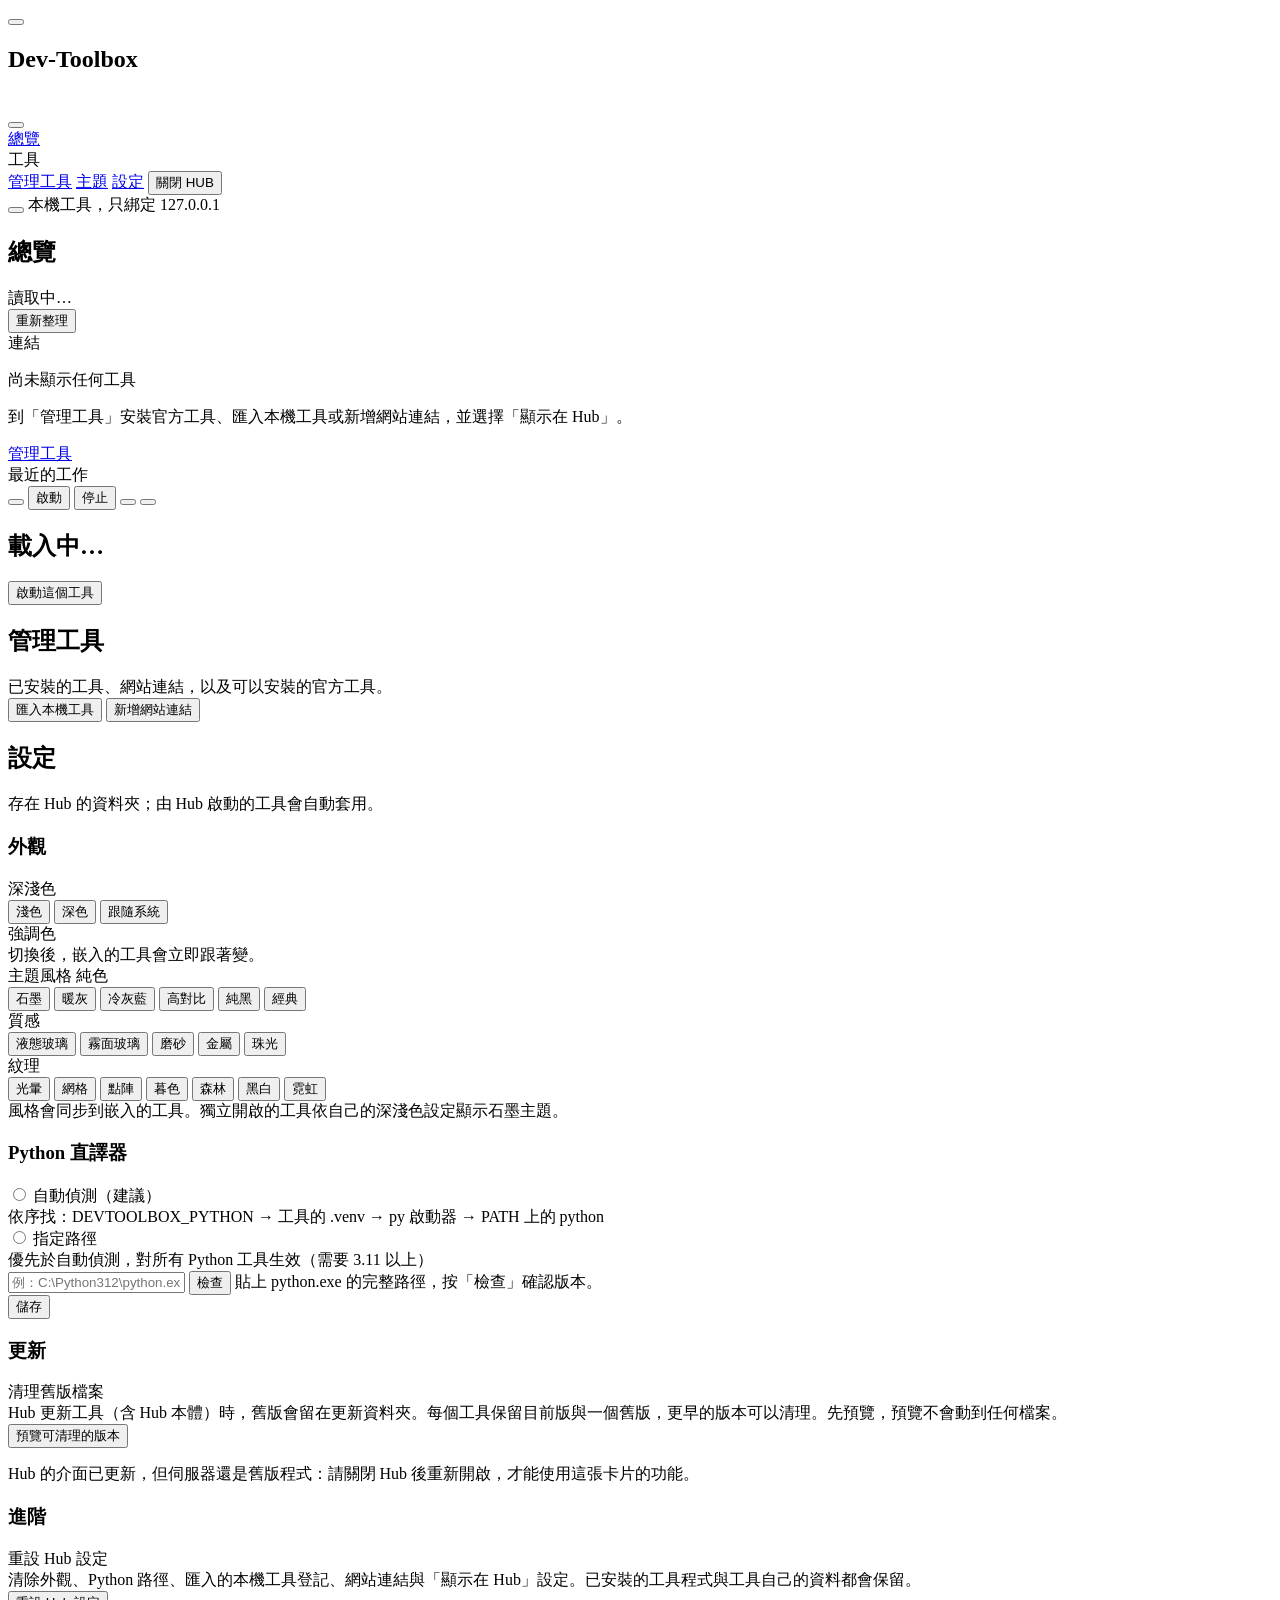
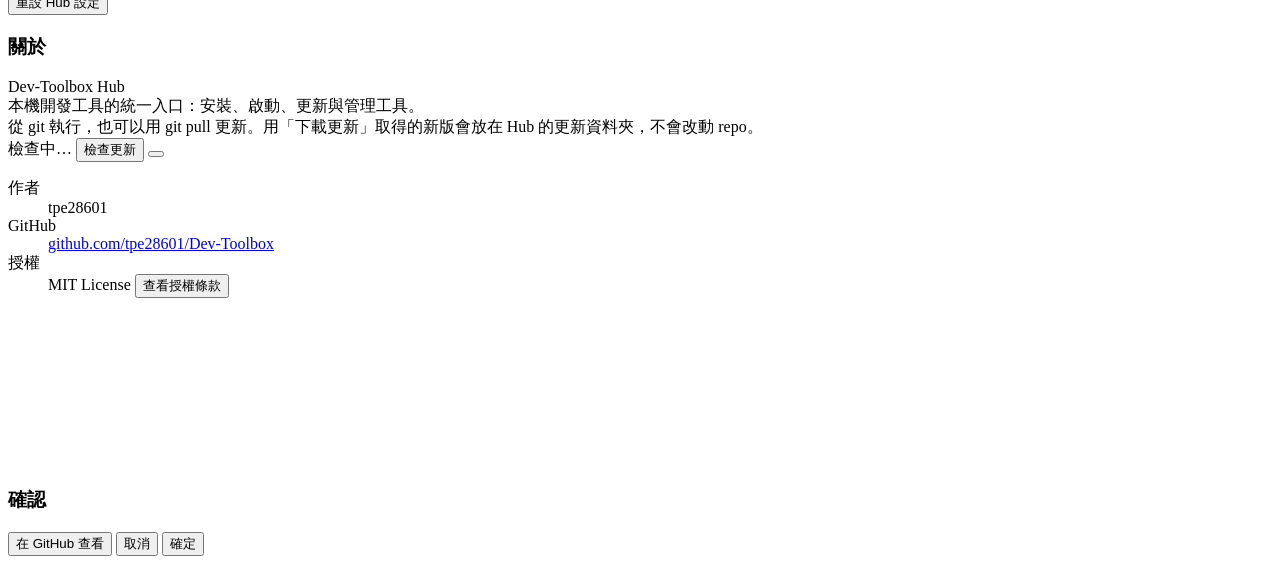
==== commit df811d67: "Hub: show the Hub update status as a badge next to Check - The About card shows the update status as" ====
--- a/hub/ui/index.html
+++ b/hub/ui/index.html
@@ -236,10 +236,10 @@
               <div class="hub-about__main">
                 <div class="tb-choice__title">Dev-Toolbox Hub <span class="hub-update-ver" id="hubVerText"></span></div>
                 <div class="tb-muted tb-small">本機開發工具的統一入口：安裝、啟動、更新與管理工具。</div>
-                <div class="tb-small hub-update-status" id="hubUpdateStatus">檢查中…</div>
                 <div class="tb-muted tb-small tb-hidden" id="hubGitNote">從 git 執行，也可以用 git pull 更新。用「下載更新」取得的新版會放在 Hub 的更新資料夾，不會改動 repo。</div>
               </div>
               <div class="hub-update-actions">
+                <span class="tb-badge hub-update-status" id="hubUpdateStatus" role="status">檢查中…</span>
                 <button class="tb-btn" id="hubCheck" type="button"><i data-tb-icon="refresh-cw" data-anim="pop"></i>檢查更新</button>
                 <button class="tb-btn tb-btn--primary tb-hidden" id="hubUpdate" type="button"></button>
               </div>
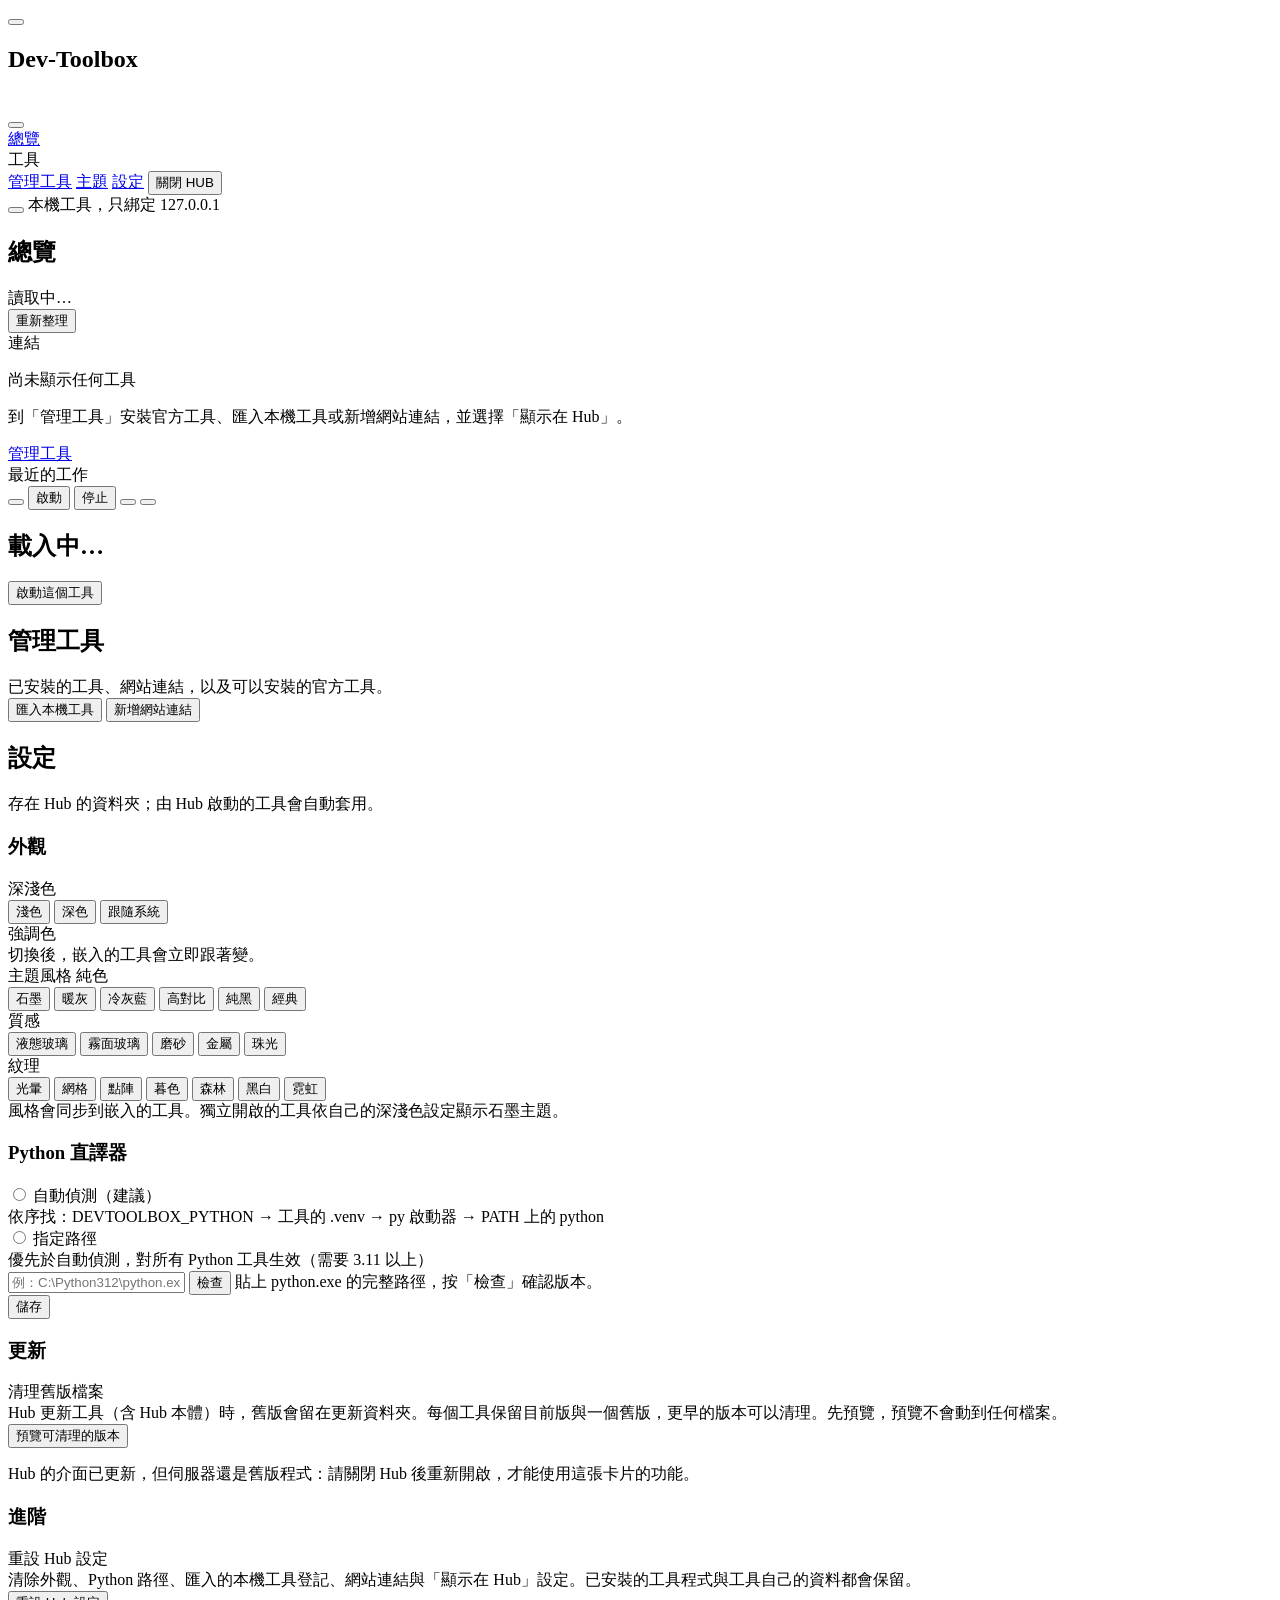
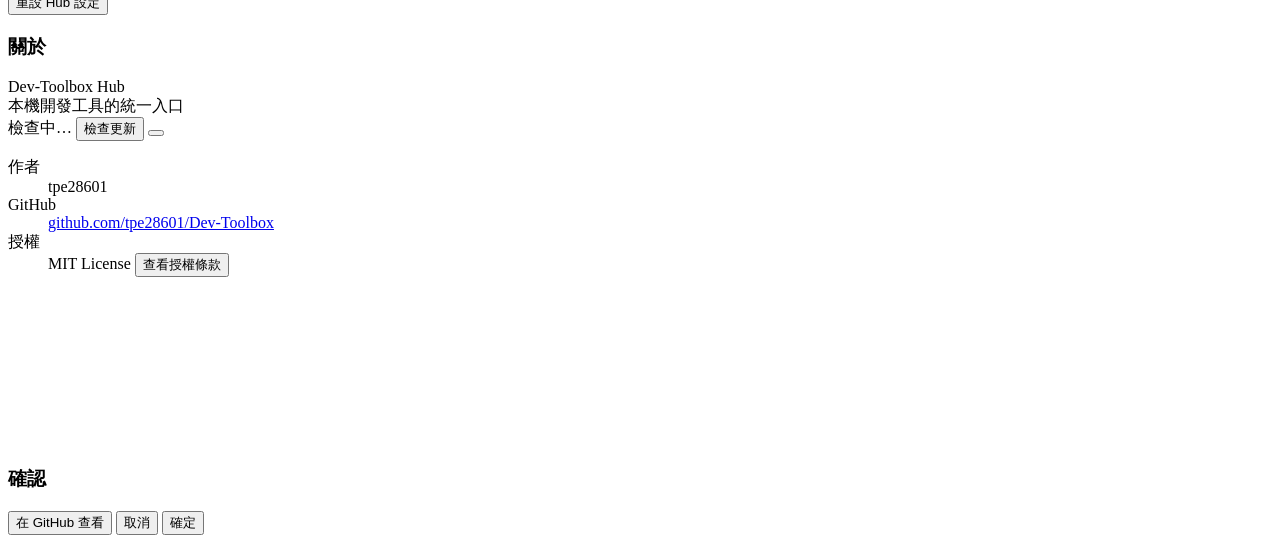
==== commit b8854d46: "Hub: shorten the About header - Title shows only "Dev-Toolbox Hub vX.Y.Z" - One line below: short de" ====
--- a/hub/ui/index.html
+++ b/hub/ui/index.html
@@ -235,8 +235,7 @@
               <span class="hub-library-icon" aria-hidden="true"><i data-tb-icon="terminal"></i></span>
               <div class="hub-about__main">
                 <div class="tb-choice__title">Dev-Toolbox Hub <span class="hub-update-ver" id="hubVerText"></span></div>
-                <div class="tb-muted tb-small">本機開發工具的統一入口：安裝、啟動、更新與管理工具。</div>
-                <div class="tb-muted tb-small tb-hidden" id="hubGitNote">從 git 執行，也可以用 git pull 更新。用「下載更新」取得的新版會放在 Hub 的更新資料夾，不會改動 repo。</div>
+                <div class="tb-muted tb-small">本機開發工具的統一入口<span id="hubRunFrom"></span></div>
               </div>
               <div class="hub-update-actions">
                 <span class="tb-badge hub-update-status" id="hubUpdateStatus" role="status">檢查中…</span>
